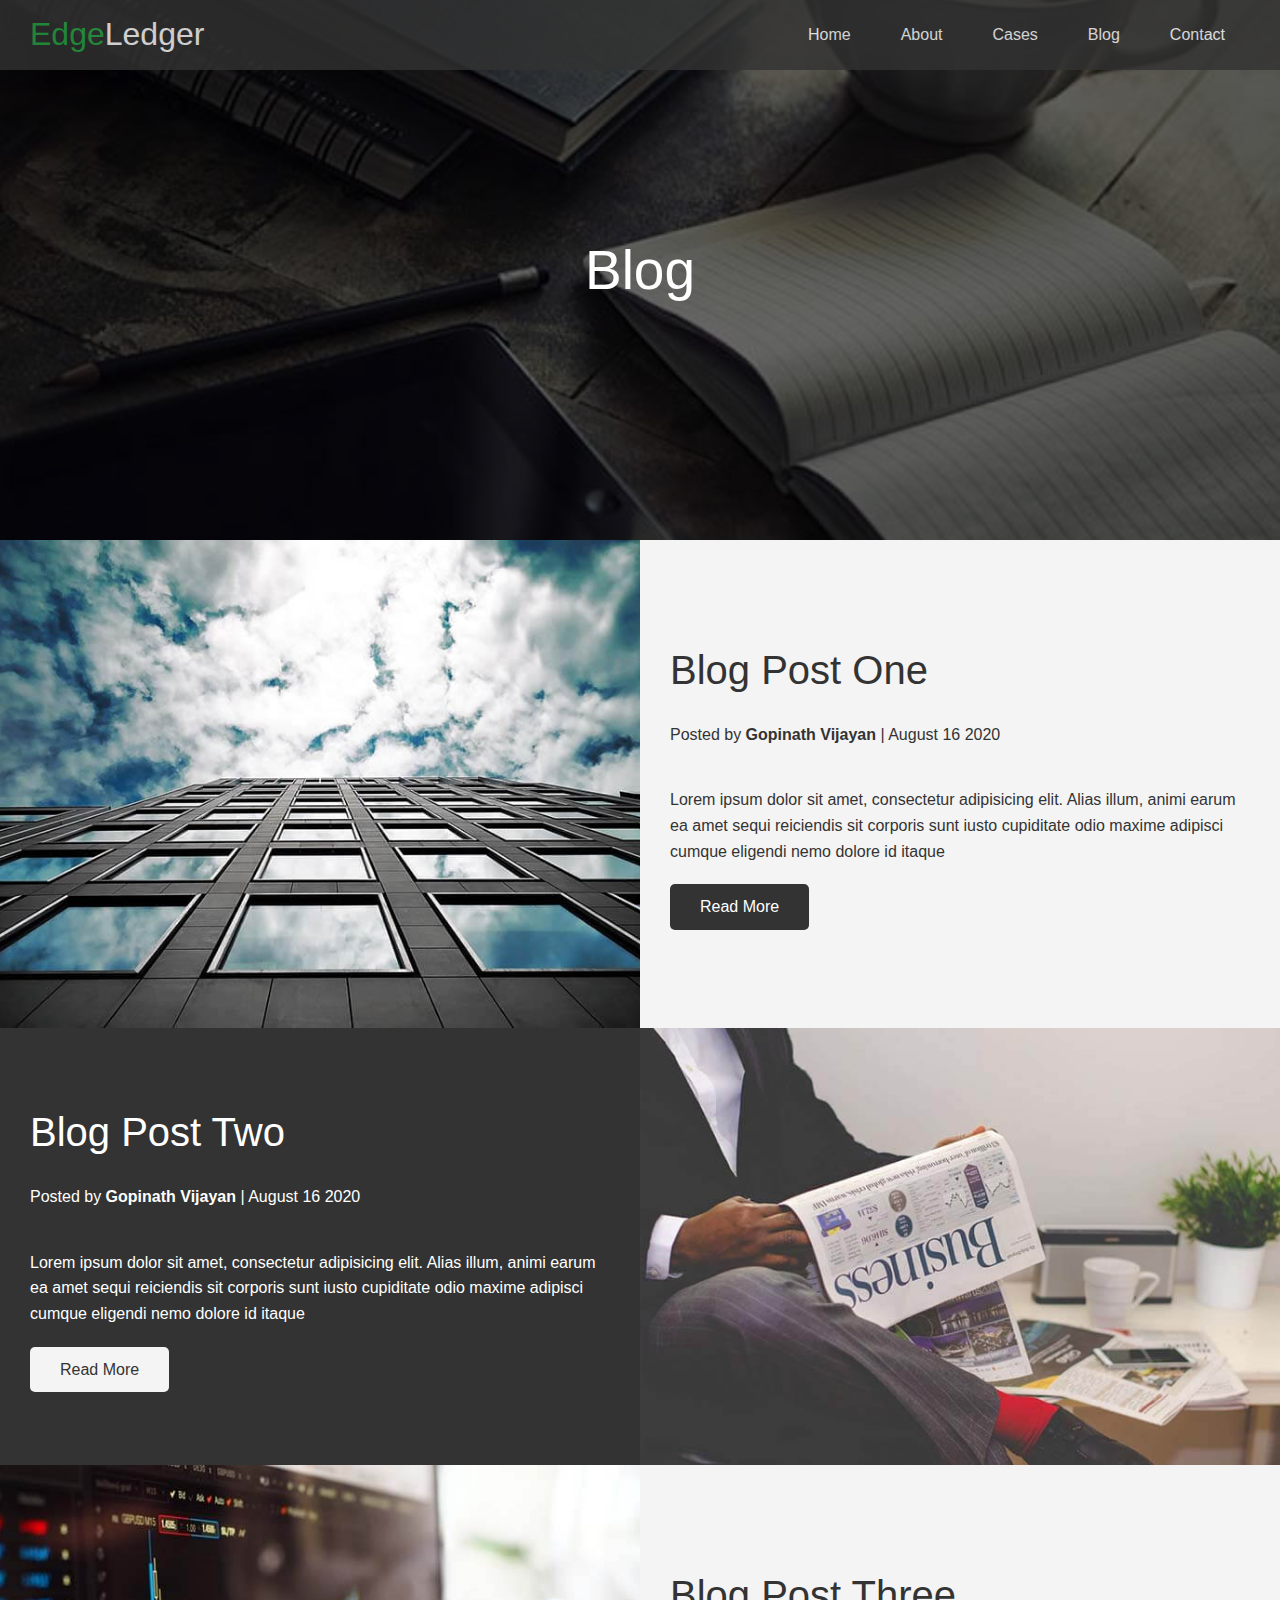
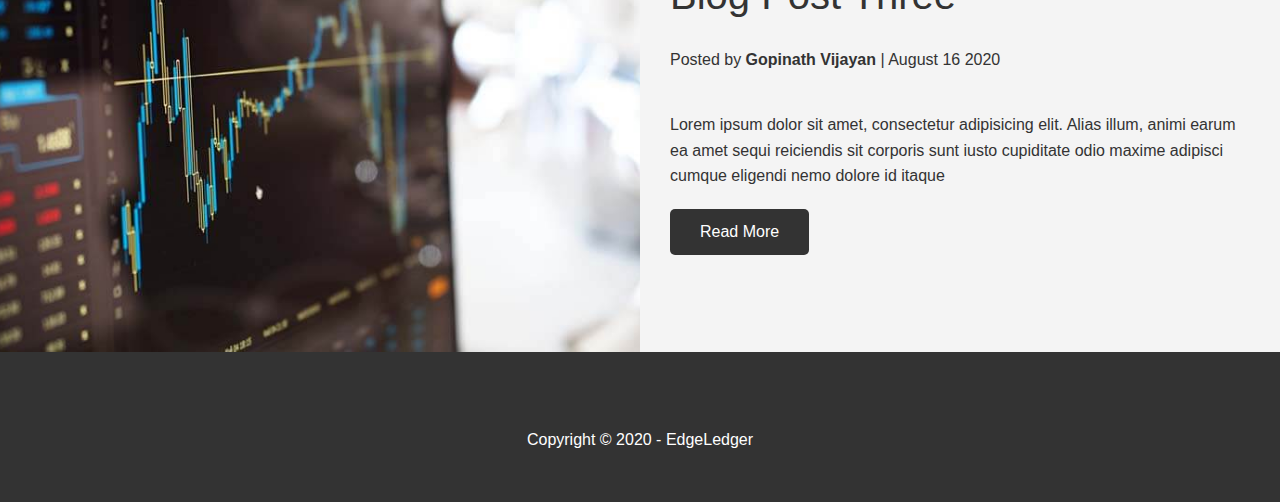
==== blog.html @ 6bbf444d "Added Blog section" ====
<!DOCTYPE html>
<html lang="en">
<head>
  <meta charset="UTF-8">
  <meta name="viewport" content="width=device-width, initial-scale=1.0">
  <link rel="shortcut icon" type="image/x-icon" href="favicon.ico">
  <link rel="stylesheet" href="https://use.fontawesome.com/releases/v5.13.0/css/all.css" integrity="sha384-Bfad6CLCknfcloXFOyFnlgtENryhrpZCe29RTifKEixXQZ38WheV+i/6YWSzkz3V" crossorigin="anonymous">
  <link rel="stylesheet" href="./css/utility.css">
  <link rel="stylesheet" href="./css/style.css">
  <title>Read Our Blog</title>
</head>
<body id="home">
  <header class="hero blog">
    <div id="navbar" class="navbar">
      <h1 class="logo">
        <span class="text-primary"><i class="fas fa-book-open"></i> Edge</span>Ledger
      </h1>
      <nav>
        <ul>
          <li><a href="index.html">Home</a></li>
          <li><a href="index.html#about">About</a></li>
          <li><a href="index.html#cases">Cases</a></li>
          <li><a href="index.html#blog">Blog</a></li>
          <li><a href="index.html#contact">Contact</a></li>
        </ul>
      </nav>
    </div>
    <div class="content">
      <h1>Blog </h1>
    </div>
  </header>

  <main>
    <article class="flex-columns">
      <div class="row">
        <div class="column">
          <div class="column-1">
            <img src="./img/blog/blog1.jpg" alt="" />
          </div>
        </div>
        <div class="column">
          <div class="column-2 bg-light">
            <h2>Blog Post One</h2>
            <p class="meta"> 
            <i class="fas fa-user"></i> Posted by <strong>Gopinath Vijayan </strong>| August 16 2020
            </p>
            <p>
              Lorem ipsum dolor sit amet, consectetur adipisicing elit. Alias
              illum, animi earum ea amet sequi reiciendis sit corporis sunt
              iusto cupiditate odio maxime adipisci cumque eligendi nemo
              dolore id itaque
            </p>
            <a href="post.html" class="btn btn-dark">
              <i class="fas fa-chevron"></i>
              Read More
            </a>
          </div>
        </div>
      </div>
    </article>
    <article class="flex-columns flex-reverse">
      <div class="row">
        <div class="column">
          <div class="column-1">
            <img src="./img/blog/blog2.jpg" alt="" />
          </div>
        </div>
        <div class="column">
          <div class="column-2 bg-dark">
            <h2>Blog Post Two</h2>
            <p class="meta"> 
            <i class="fas fa-user"></i> Posted by <strong>Gopinath Vijayan </strong>| August 16 2020
            </p>
            <p>
              Lorem ipsum dolor sit amet, consectetur adipisicing elit. Alias
              illum, animi earum ea amet sequi reiciendis sit corporis sunt
              iusto cupiditate odio maxime adipisci cumque eligendi nemo
              dolore id itaque
            </p>
            <a href="post.html" class="btn btn-light">
              <i class="fas fa-chevron"></i>
              Read More
            </a>
          </div>
        </div>
      </div>
    </article>
    <article class="flex-columns">
      <div class="row">
        <div class="column">
          <div class="column-1">
            <img src="./img/blog/blog3.jpg" alt="" />
          </div>
        </div>
        <div class="column">
          <div class="column-2 bg-light">
            <h2>Blog Post Three</h2>
            <p class="meta"> 
            <i class="fas fa-user"></i> Posted by <strong>Gopinath Vijayan </strong>| August 16 2020
            </p>
            <p>
              Lorem ipsum dolor sit amet, consectetur adipisicing elit. Alias
              illum, animi earum ea amet sequi reiciendis sit corporis sunt
              iusto cupiditate odio maxime adipisci cumque eligendi nemo
              dolore id itaque
            </p>
            <a href="post.html" class="btn btn-dark">
              <i class="fas fa-chevron"></i>
              Read More
            </a>
          </div>
        </div>
      </div>
    </article>
  </main>
  
  <footer class="footer bg-dark">
    <div class="social">
      <a href="#"><i class="fab fa-facebook fa-2x"></i></a>
      <a href="#"><i class="fab fa-twitter fa-2x"></i></a>
      <a href="#"><i class="fab fa-youtube fa-2x"></i></a>
      <a href="#"><i class="fab fa-linkedin fa-2x"></i></a>
    </div>
    <p>Copyright &copy; 2020 - EdgeLedger</p>
  </footer>
</body>
</html>
---- css/utility.css ----
/* Text colors */

.text-primary {
  color:#28a745;
}
.text-secondary {
  color:#0284d0;
}

/* Button */
.btn {
  cursor: pointer;
  display: inline-block;
  padding: 10px 30px;
  color: #fff;
  background-color: #28a745;
  text-decoration: none;
  border:none;
  border-radius: 5px;
}

.btn:hover {
  opacity: 0.9;
}

.btn-primary, .bg-primary {
  background-color: #28a745;
  color: #fff;
}
.btn-secondary, .bg-secondary {
  background-color: #0284d0;
  color: #fff;
}
.btn-dark, .bg-dark {
  background-color: #333;
  color: #fff;
}
.btn-light, .bg-light {
  background-color: #f4f4f4;
  color: #333;
}
.btn-outline{
  background:transparent;
  border: 1px solid #fff;
}

/* Flex Items */
.flex-items {
  display: flex;
  align-items: center;
  justify-content: center;
  text-align: center;
  height: 100%;
}
.flex-items > div {
  padding: 20px;
}

/* Flex columns */
.flex-columns.flex-reverse .row {
  flex-direction: row-reverse;
}

.flex-columns .column {
  display: flex;
  flex-direction: column;
}

.flex-columns .row {
  display: flex;
  flex-direction: row;
  flex-wrap: wrap;
  width: 100%;
}

.flex-columns .column {
  display: flex;
  flex-direction: column;
  flex-basis: 100%;
  flex: 1; 
}

.flex-columns .column .column-1,
.flex-columns .column .column-2 {
  height: 100%;
}

.flex-columns img {
  width: 100%;
  height: 100%;
  object-fit: cover;
}

.flex-columns .column-2 {
  display: flex;
  flex-direction: column;
  align-items: flex-start;
  justify-content: center;
  padding: 30px;
}

.flex-columns h2 {
  font-size: 40px;
  font-weight: 100;
}

.flex-columns h4 {
  margin-bottom: 10px;
}

.flex-columns p {
  margin: 20px 0;
}

/* Section Header */
.section-header {
  padding: 30px;
  display: flex;
  flex-direction: column;
  align-items: center;
  justify-content: center;
  text-align:center;
}

.section-header h2 {
  font-size: 40px;
  margin: 20px 0;
}
.section-padding {
  padding: 20px 20px;
}

/* Flex Grid */
.flex-grid .row {
  display: flex;
  flex-wrap: wrap;
  padding: 0 4px;
}

.flex-grid .column {
  flex: 25%;
  padding: 0 4px;
}

.team img {
  border-radius: 50%;
}
---- css/style.css ----
<style>
@import url('https://fonts.googleapis.com/css2?family=Open+Sans:wght@300&display=swap');
</style> 

html{
  padding: 0px;
  margin: 0px;
}
* {
  box-sizing: border-box;
  padding: 0px;
  margin: 0px;
}

body {
  font-family: 'Open Sans', sans-serif;
  background: #fff;
  color: #333;
  line-height: 1.6;
}

ul {
  list-style: none;
}
p {
  margin: 10px 0;
}
img {
  width: 100%;
}

/* Nav Bar */
.navbar{
  display: flex;
  align-items: center;
  justify-content: space-between;
  background-color: #333;
  color: #fff;
  opacity: 0.8;
  width: 100%;
  height: 70px;
  position: fixed;
  top: 0px;
  padding: 0 30px;
}

.navbar a {
  color: #fff;
  padding: 10px 20px;
  margin: 0 5px;
  text-decoration: none;
}
.navbar a:hover{
  border-bottom: #28a745 1px solid;
}
.navbar ul {
  display: flex;
}

.navbar .logo {
  font-weight: 400;
}

/* Header */
.hero {
  background: url(../img/home/showcase.jpg) no-repeat center center/cover;
  height: 100vh;
  position: relative;
  color:#fff;
}

.hero .content{
  display: flex;
  flex-direction: column;
  align-items: center;
  justify-content: center;
  text-align: center;
  height: 100%;
  padding: 0 20px;
}

.hero .content h1{
  font-size: 55px;
  font-weight: 300;
}
.hero .content p{
  font-size: 23px;
  max-width: 600px;
  margin: 20px 0 30px;
}

.hero::before {
  content: '';
  position: absolute;
  top:0;
  left:0;
  width: 100%;
  height: 100%;
  background: rgba(0, 0, 0, 0.6);
}

.hero * {
  z-index: 10;
}
.hero.blog {
  background: url(../img/home/blog.jpg) no-repeat center center/cover;
  height: 60vh;
}

/* Icons  */
.icons {
  padding: 30px;
}

.icons h3 {
  font-weight: bold;
  margin-bottom: 15px;
}

.icons i {
  background-color: #28a745;
  color: #fff;
  padding: 1rem;
  border-radius: 50%;
  margin-bottom: 15px;
}

.cases img:hover {
  opacity: 0.7;
}

.team img {
  border-radius: 50%;
}

/* Call back form */
.callback-form {
  width: 100%;
  padding: 20px 0;
}

.callback-form label {
  display: block;
  margin-bottom: 5px;
}
.callback-form .form-control {
  margin-bottom: 15px;
}

.callback-form input {
  width: 100%;
  padding: 4px;
  height: 40px;
  border: #f5f5f5 1px solid;
}
.callback-form input:focus {
  outline-color: #28a745;
}

.callback-form .btn {
  padding: 12px 0;
  margin-top: 20px;

}
/* Post */
.post {
  padding: 50px 30px;
}
.post h2 {
  font-size: 40px;
  margin-bottom: 20px;
  padding-bottom: 10px;
  border-bottom: #ccc solid 1px;
}
.post .meta {
  margin-bottom: 30px;
}

.post img {
  width: 300px;
  border-radius: 50%;
  display: block;
  margin: 0 auto;
}


/* Footer */
.footer {
  display: flex;
  flex-direction: column;
  align-items: center;
  justify-content: center;
  text-align: center;
  height: 150px;
}

.footer a {
  color: #fff;
}
.footer a:hover {
  color: #28a745;
}

.footer .social > * {
  margin-right: 30px;
}

/* Mobile */

@media(max-width: 768px){

  
  .navbar {
    flex-direction: column;
    height: 120px;
    padding: 20px;

  }
  .navbar a {
    padding: 10px 10px;
    margin: 0 3px
  }

  .flex-items {
    flex-direction: column;
  }
  
  .flex-columns .column {
    /* display: flex;
    flex-direction: column;
    flex-basis: 100%; */
    /* flex: 1;  */
    flex: 100%;
    max-width: 100%;
  }

  .flex-grid .column{
    flex: 100%;
  }



}
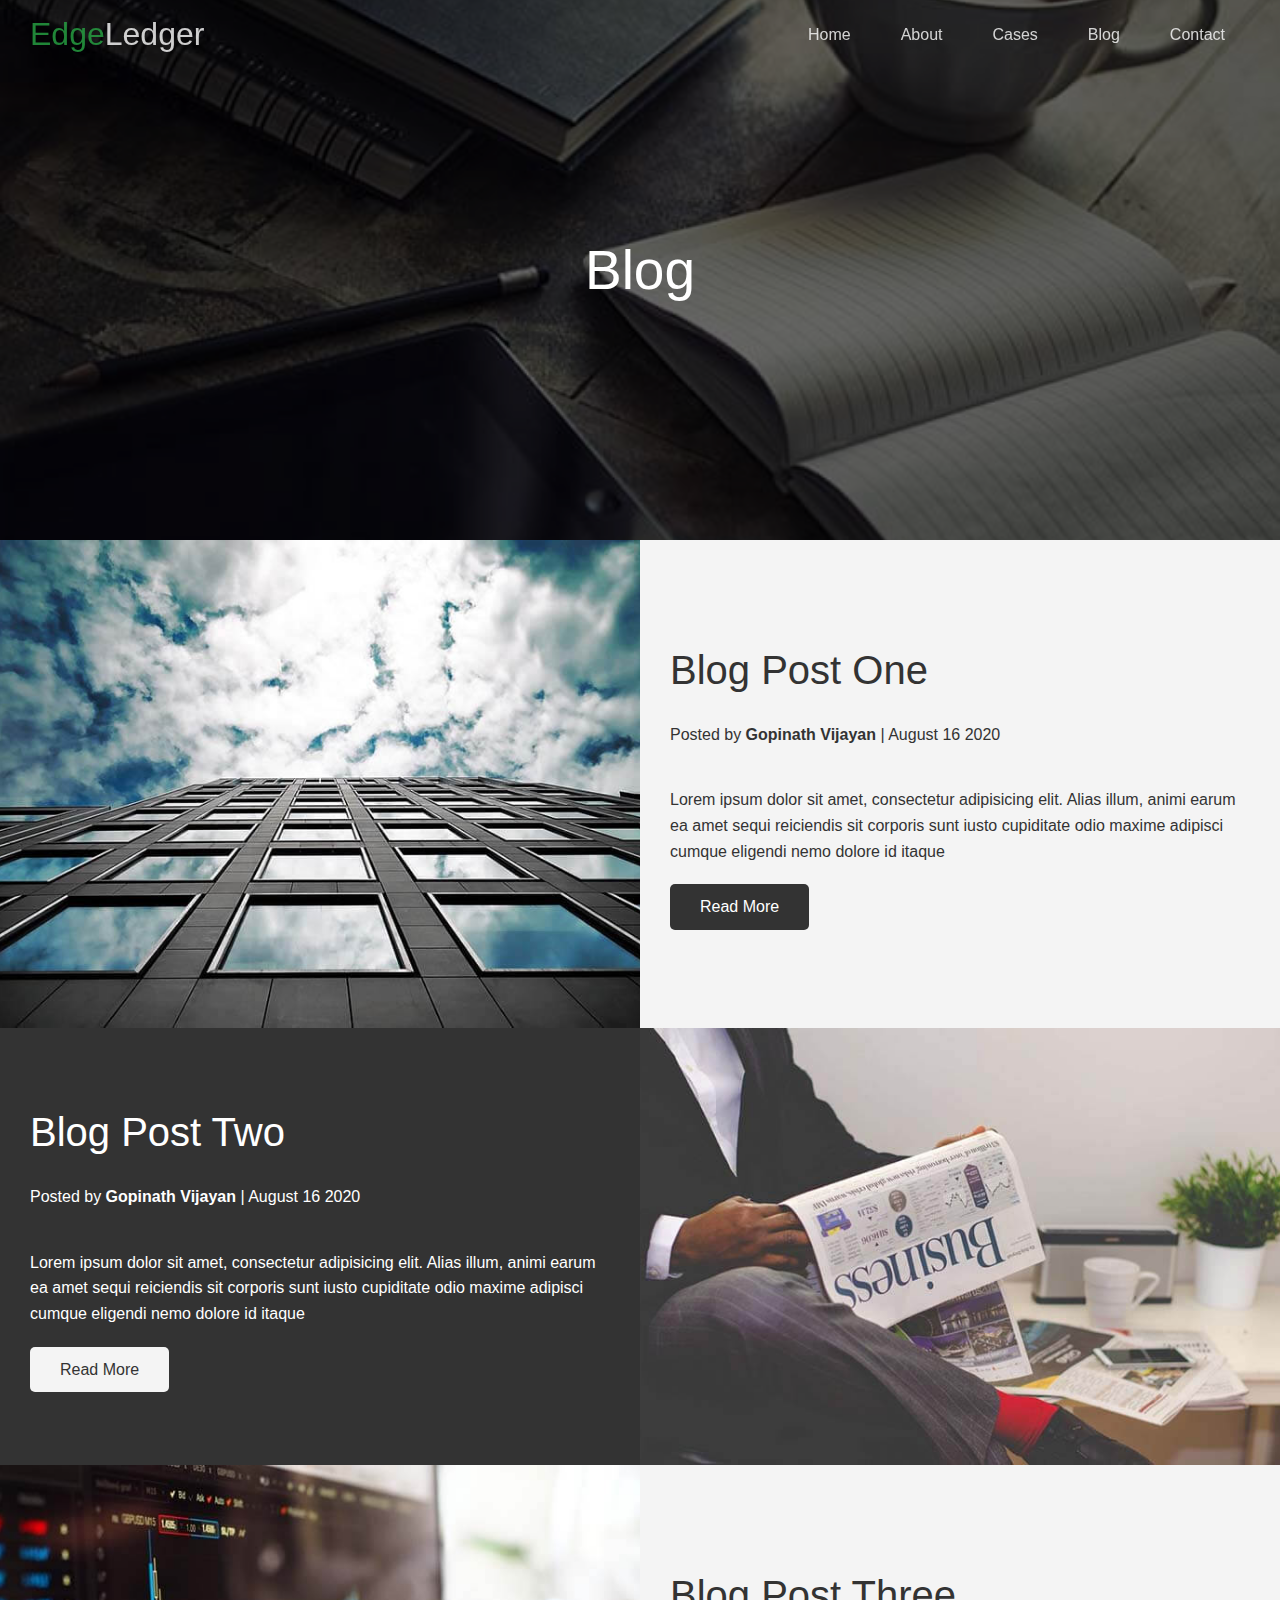
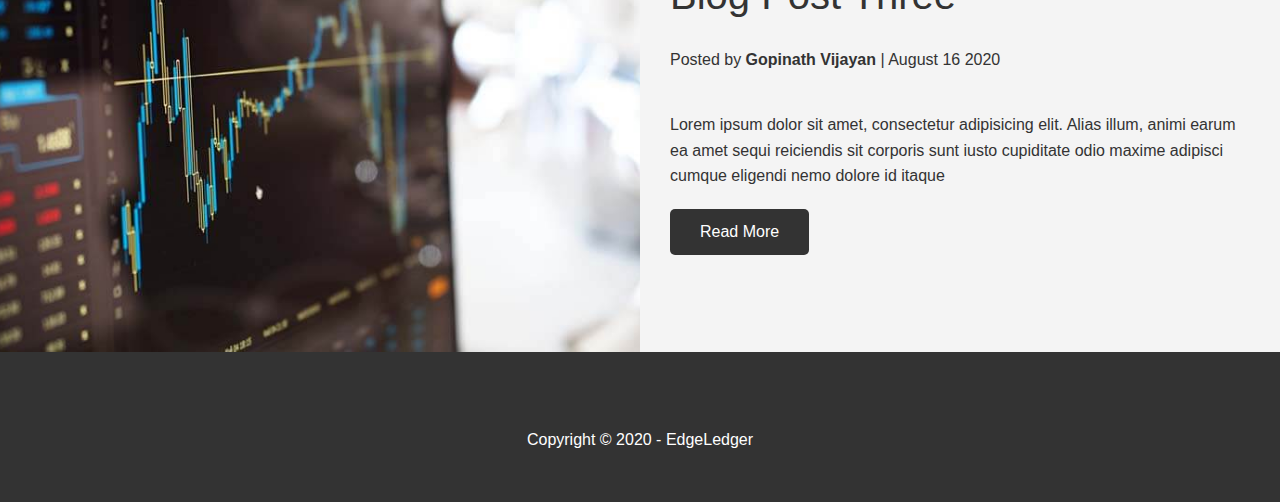
==== commit a4c93d79: "Added JS to fix the Nav bar" ====
--- a/blog.html
+++ b/blog.html
@@ -3,15 +3,15 @@
 <head>
   <meta charset="UTF-8">
   <meta name="viewport" content="width=device-width, initial-scale=1.0">
-  <link rel="shortcut icon" type="image/x-icon" href="favicon.ico">
+  <link rel="shortcut icon" type="image/x-icon" href="../edge-ledger-traversy%20copy/favicon.ico">
   <link rel="stylesheet" href="https://use.fontawesome.com/releases/v5.13.0/css/all.css" integrity="sha384-Bfad6CLCknfcloXFOyFnlgtENryhrpZCe29RTifKEixXQZ38WheV+i/6YWSzkz3V" crossorigin="anonymous">
-  <link rel="stylesheet" href="./css/utility.css">
-  <link rel="stylesheet" href="./css/style.css">
+  <link rel="stylesheet" href="css/utility.css">
+  <link rel="stylesheet" href="css/style.css">
   <title>Read Our Blog</title>
 </head>
 <body id="home">
   <header class="hero blog">
-    <div id="navbar" class="navbar">
+    <div id="navbar" class="navbar top">
       <h1 class="logo">
         <span class="text-primary"><i class="fas fa-book-open"></i> Edge</span>Ledger
       </h1>
@@ -35,7 +35,7 @@
       <div class="row">
         <div class="column">
           <div class="column-1">
-            <img src="./img/blog/blog1.jpg" alt="" />
+            <img src="img/blog/blog1.jpg" alt="" />
           </div>
         </div>
         <div class="column">
@@ -62,7 +62,7 @@
       <div class="row">
         <div class="column">
           <div class="column-1">
-            <img src="./img/blog/blog2.jpg" alt="" />
+            <img src="img/blog/blog2.jpg" alt="" />
           </div>
         </div>
         <div class="column">
@@ -89,7 +89,7 @@
       <div class="row">
         <div class="column">
           <div class="column-1">
-            <img src="./img/blog/blog3.jpg" alt="" />
+            <img src="img/blog/blog3.jpg" alt="" />
           </div>
         </div>
         <div class="column">
@@ -123,5 +123,25 @@
     </div>
     <p>Copyright &copy; 2020 - EdgeLedger</p>
   </footer>
+  <script>
+    const navbar = document.getElementById('navbar')
+    let scrolled = false;
+
+    window.onscroll = function () {
+      if (window.pageYOffset > 100) {
+        navbar.classList.remove('top');
+        if (!scrolled) {
+          navbar.style.transform = 'translateY(-70px)';
+        }
+        setTimeout(function () {
+          navbar.style.transform = 'translateY(0)';
+          scrolled = true;
+        }, 200)
+      } else {
+        navbar.classList.add('top');
+        scrolled = false;
+      }
+    }
+  </script>
 </body>
 </html>--- a/css/style.css
+++ b/css/style.css
@@ -42,6 +42,11 @@
   position: fixed;
   top: 0px;
   padding: 0 30px;
+  transition: 0.5s;
+}
+
+.navbar.top {
+  background: transparent;
 }
 
 .navbar a {
@@ -63,7 +68,7 @@
 
 /* Header */
 .hero {
-  background: url(../img/home/showcase.jpg) no-repeat center center/cover;
+  background: url("../img/home/showcase.jpg") no-repeat center center/cover;
   height: 100vh;
   position: relative;
   color:#fff;
@@ -103,7 +108,7 @@
   z-index: 10;
 }
 .hero.blog {
-  background: url(../img/home/blog.jpg) no-repeat center center/cover;
+  background: url("../img/home/blog.jpg") no-repeat center center/cover;
   height: 60vh;
 }
 
